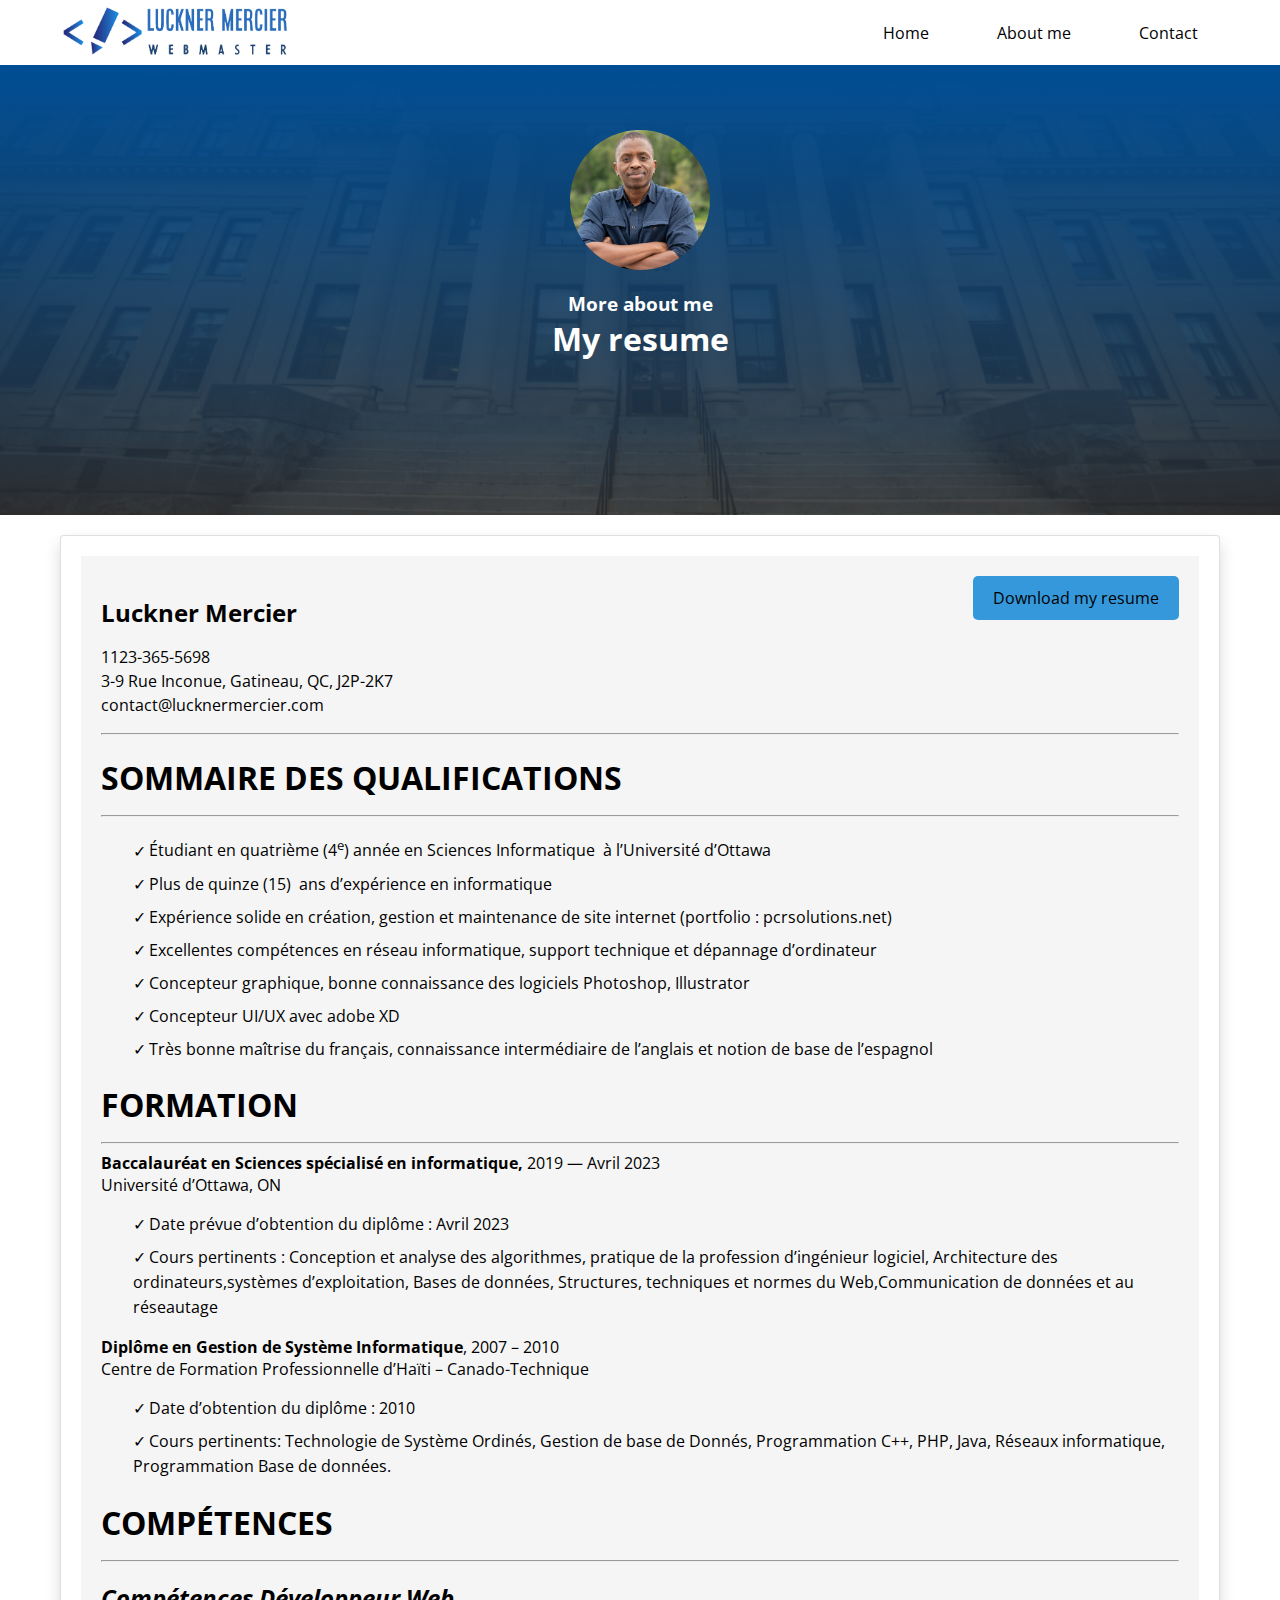
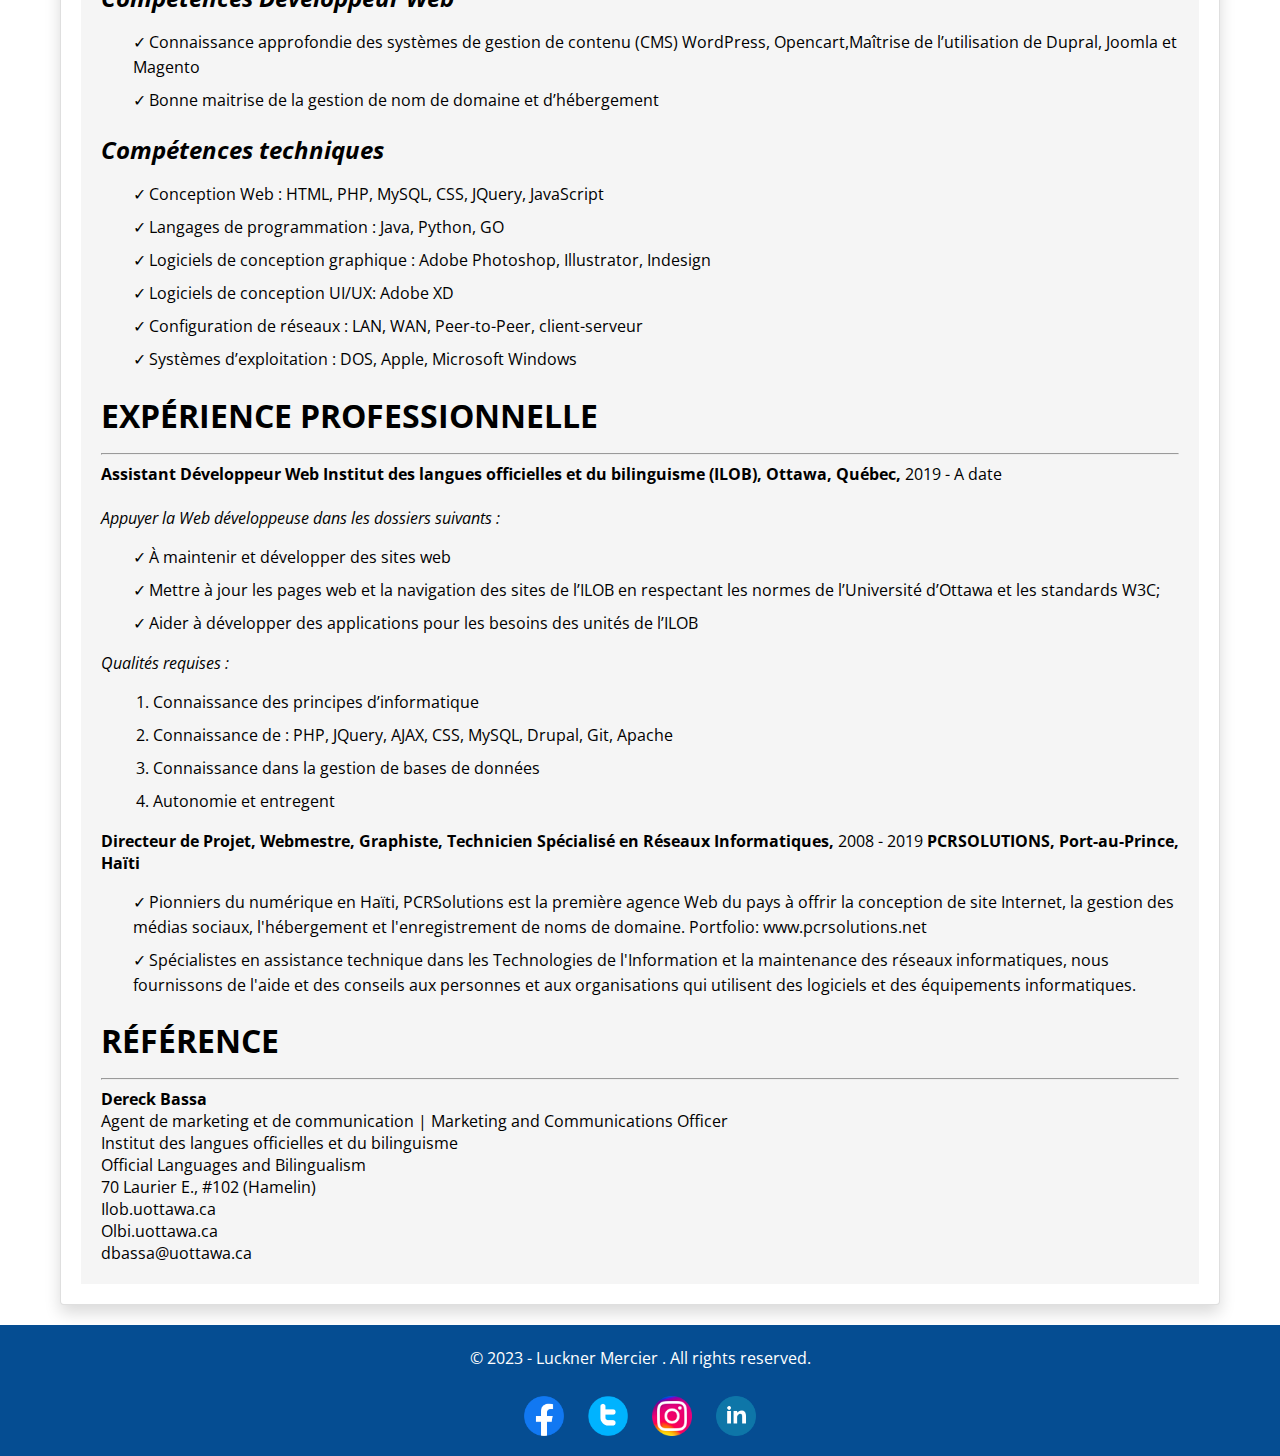
==== about.html @ 6ec3eed3 "adding the aboiut page" ====
<!DOCTYPE html>
<html lang="fr">

<head>
  <meta charset="UTF-8">
  <title>Portfolio de Luckner Mercier</title>
  <link rel="stylesheet" href="style.css">

</head>

<body>

  <body>
    <div class="navbar">
      <a href="index.html"> <img src="img/logo.png" class="logo" alt="Logo"> </a>
      <nav>
        <ul>
          <li><a href="index.html">Home</a></li>
          <li><a href="about.html">About me</a></li>
          <li><a href="contact.html">Contact</a></li>
        </ul>
      </nav>
    </div>


    <header>
      <div class="banner">
        <div class="intro">
          <img class="profil" src="img/profil.png" alt="" width="72" height="57">
          <h3>More about me</h3>
          <h1 class="title">My resume</h1>

        </div>
      </div>

    </header>

    <div class="main-content">



      <div class="card shadow">
        <div class="card-body">
          <div class="title">
            <span>
              <h2 style="color:#000;">Luckner Mercier </h2>
              <p style="color:#000;"> 1123-365-5698<br />
                3-9 Rue Inconue, Gatineau, QC, J2P-2K7 <br />
                <a href="mailto:contact@lucknermercier.com">contact@lucknermercier.com</a>
              <p>
            </span>

            <span class="download-button">
              <a href="resume.pdf" download>Download my resume</a>
            </span>

          </div>

          <hr />

          <h1>SOMMAIRE DES QUALIFICATIONS</h1>

          <hr />

          <ul>
            <li>Étudiant en quatrième (4<sup>e</sup>) année en Sciences Informatique  à l’Université d’Ottawa
            </li>
            <li>Plus de quinze (15)  ans d’expérience en informatique</li>
            <li>Expérience solide en création, gestion et maintenance de site internet (portfolio : <a
                href="http://www.pcrsolutions.net">pcrsolutions.net</a>)</li>
            <li>Excellentes compétences en réseau informatique, support technique et dépannage d’ordinateur</li>
            <li>Concepteur graphique, bonne connaissance des logiciels Photoshop, Illustrator</li>
            <li>Concepteur UI/UX avec adobe XD</li>
            <li>Très bonne maîtrise du français, connaissance intermédiaire de l’anglais et notion de base de
              l’espagnol</li>
          </ul>
          <h1>FORMATION</h1>

          <hr />

          <strong>Baccalauréat en Sciences spécialisé en informatique,</strong> 2019 — Avril 2023 <br>
          Université d’Ottawa, ON
          <ul>
            <li>Date prévue d’obtention du diplôme : Avril 2023</li>
            <li>Cours pertinents : Conception et analyse des algorithmes, pratique de la profession d’ingénieur
              logiciel, Architecture des ordinateurs,systèmes d’exploitation, Bases de données, Structures,
              techniques et normes du Web,Communication de données et au réseautage</li>
          </ul>
          <strong>Diplôme en Gestion de Système Informatique</strong>, 2007 – 2010 <br>
          Centre de Formation Professionnelle d’Haïti – Canado-Technique <br />
          <ul>
            <li>Date d’obtention du diplôme : 2010</li>
            <li>Cours pertinents: Technologie de Système Ordinés, Gestion de base de Donnés, Programmation C++,
              PHP, Java, Réseaux informatique, Programmation Base de données.</li>
          </ul>
          <h1>COMPÉTENCES</h1>

          <hr />

          <h2><em>Compétences Développeur Web</em></h2>
          <ul>
            <li>Connaissance approfondie des systèmes de gestion de contenu (CMS) WordPress, Opencart,Maîtrise
              de l’utilisation de Dupral, Joomla et Magento</li>
            <li>Bonne maitrise de la gestion de nom de domaine et d’hébergement</li>
          </ul>
          <h2><em>Compétences techniques</em></h2>
          <ul>
            <li>Conception Web : HTML, PHP, MySQL, CSS, JQuery, JavaScript</li>
            <li>Langages de programmation : Java, Python, GO</li>
            <li>Logiciels de conception graphique : Adobe Photoshop, Illustrator, Indesign</li>
            <li>Logiciels de conception UI/UX: Adobe XD</li>
            <li>Configuration de réseaux : LAN, WAN, Peer-to-Peer, client-serveur</li>
            <li>Systèmes d’exploitation : DOS, Apple, Microsoft Windows</li>
          </ul>
          <h1>EXPÉRIENCE PROFESSIONNELLE</h1>

          <hr />

          <strong>Assistant Développeur Web</strong>
          <strong>Institut des langues officielles et du bilinguisme (ILOB), Ottawa, Québec, </strong> 2019 - A
          date<br> <br>

          <em>Appuyer la Web développeuse dans les dossiers suivants :</em>
          <ul>
            <li>À maintenir et développer des sites web</li>
            <li>Mettre à jour les pages web et la navigation des sites de l’ILOB en respectant les normes de
              l’Université d’Ottawa et les standards W3C;</li>
            <li>Aider à développer des applications pour les besoins des unités de l’ILOB</li>
          </ul>
          <em>Qualités requises :</em>
          <ol>
            <li>Connaissance des principes d’informatique</li>
            <li>Connaissance de : PHP, JQuery, AJAX, CSS, MySQL, Drupal, Git, Apache</li>
            <li>Connaissance dans la gestion de bases de données</li>
            <li>Autonomie et entregent</li>
          </ol>
          <strong>Directeur de Projet, Webmestre, </strong>
          <strong>Graphiste, Technicien Spécialisé en Réseaux Informatiques, </strong>2008 - 2019<strong>
            PCRSOLUTIONS, Port-au-Prince, Haïti</strong>
          <ul>
            <li>Pionniers du numérique en Haïti, PCRSolutions est la première agence Web du pays à offrir la
              conception de site Internet, la gestion des médias sociaux, l'hébergement et l'enregistrement
              de noms de domaine. Portfolio: www.pcrsolutions.net</li>
            <li>Spécialistes en assistance technique dans les Technologies de l'Information et la maintenance
              des réseaux informatiques, nous fournissons de l'aide et des conseils aux personnes et aux
              organisations qui utilisent des logiciels et des équipements informatiques.</li>
          </ul>
          <h1>RÉFÉRENCE</h1>

          <hr />

          <strong>Dereck Bassa</strong><br />
          Agent de marketing et de communication | Marketing and Communications Officer<br />
          Institut des langues officielles et du bilinguisme<br />
          Official Languages and Bilingualism<br />
          70 Laurier E., #102 (Hamelin)<br />
          <a href="mailto:Ilob.uottawa.ca"> Ilob.uottawa.ca</a><br />
          <a href="mailto:Olbi.uottawa.ca"> Olbi.uottawa.ca</a><br />
          <a href="mailto:dbassa@uottawa.ca"> dbassa@uottawa.ca</a><br />
        </div>
      </div>






    </div>

    <footer>
      <div class="container">
        <p>&copy; 2023 - Luckner Mercier . All rights reserved.</p>
        <div class="social-media">
          <a href="https://www.facebook.com/lucknermercier" target="_blank">
            <img src="img/facebook.png" alt="Facebook">
          </a>
          <a href="https://twitter.com/lucko_" target="_blank">
            <img src="img/twitter.png" alt="Twitter">
          </a>
          <a href="https://www.instagram.com/lucknermercier/" target="_blank">
            <img src="img/instagram.png" alt="Instagram">
          </a>
          <a href="https://www.linkedin.com/in/luckner-mercier-95314342/" target="_blank">
            <img src="img/linkedin.png" alt="LinkedIn">
          </a>
        </div>
      </div>
    </footer>

  </body>

</body>

</html>
---- style.css ----
@import url(https://fonts.googleapis.com/css?family=Open+Sans);

body {
  font-family: 'Open Sans',serif;
  padding: 0;
  margin:0;
}


h1 {
  font-size: 2em;
  margin-bottom: 0.5em;
}

h2 {
  font-size: 1.5em;
  margin-bottom: 0.5em;
}

h3 {
  font-size: 1.2em;
  font-weight: bold;
  margin-bottom: 0.5em;
}


.intro h3 {
 color:#fff;
 padding:0;
 margin:0

}

.intro h1 {
  margin-top:0;
}

p {
  font-size: 1em;
  line-height: 1.5;
  margin-bottom: 1em;
}

a {
  color: #0000ff;
  text-decoration: none;
}

a:hover {
  color: #ff0000;
  text-decoration: underline;
}

ul {
  list-style-type: square;
  margin-bottom: 1em;
  padding-left: 2em;
}

ol {
  list-style-type: decimal;
  margin-bottom: 1em;
  padding-left: 2em;
}

li {
  margin-bottom: 0.5em;
}

img {
  max-width: 100%;
  height: auto;
}

.btn {
  display: inline-block;
  font-weight: 400;
  line-height: 1.5;
  color: #212529;
  text-align: center;
  text-decoration: none;
  vertical-align: middle;
  cursor: pointer;
  -webkit-user-select: none;
  -moz-user-select: none;
  user-select: none;
  background-color: transparent;
  border: 1px solid transparent;
  padding: 0.375rem 0.75rem;
  font-size: 1rem;
  border-radius: 0.25rem;
  transition: color .15s ease-in-out,background-color .15s ease-in-out,border-color .15s ease-in-out,box-shadow .15s ease-in-out;
}

.btn-primary {
  background-color: #004474;
  color: white;
}

.btn-primary:hover {
  background-color: #0c2f47;
}

.btn-secondary {
  background-color: #02491d;
  color: white;
}

.btn-secondary:hover {
  background-color: #000904;
}



header {
  background-color: transparent;
  background-image: url(img/banner.jpeg);
  background-size: cover;
  background-position: bottom center;
  height: 450px;
  position: relative;
}

.navbar {
  display: flex;
  align-items: center;
  justify-content: space-between;
  margin: 0 auto;
  max-width: 1200px;
}

nav a {
  color: #000;
  text-decoration: none;
  margin-right: 1em;
  padding: 0.5em 1em;
  border-radius: 50px;
  transition: all 0.2s ease-in-out;
}

nav a:hover {
  background-color: #054d92;
  color: #fff;
  text-decoration: none;
}

.logo {
  height: 60px;
  margin-left: 20px;
}

.intro {
  max-width: 1200px;
  margin: 0 auto;
  padding: 50px 5%;
}

.intro img{
  position: relative;
  border-radius: 50%;
  height: 140px;
  width: 140px;
  padding: 0;
  margin: 0;
  border: 15px solid transparent;
  z-index: 9999;
  transition: all .3s ease-out;

}

nav ul {
  display: flex;
  list-style: none;
  margin: 0;
  padding: 0;
}

nav li {
  margin: 0 10px;
}

.banner {
  text-align: center !important;
  position: absolute;
  top: 0;
  width: 100%;
  height: 100%;
  background: linear-gradient(0deg, rgb(44 44 44 / 82%), rgb(0 78 149));
}

.title, .lead {

  color: #fff!important;
}

.main-content {
  display: flex;
  flex-wrap: wrap;
  margin: 0 auto;
  max-width: 1200px;
}

.card {
  display: flex;
  flex-wrap: wrap;
  box-shadow: rgb(0 0 0 / 22%) 0px 4px 9px 6px;
  margin: 2em;
  padding: 1em;
  border-radius: 10px;
}

.card-content {
  display: flex;
  flex-wrap: wrap;
}

.about-section, .info-section {
  flex: 1; 
  margin-right: 1em;
}


.skill-section {
  text-align: center;
  padding: 40px;
}

.skill-demo {
  display: flex;
  flex-wrap: wrap;
  justify-content: center;
  margin-top: 20px;
}

.skill-item {
  width: 300px;
  margin: 20px;
  text-align: left;
}

.skill-level {
  height: 20px;
  background-color: lightgray;
  border-radius: 10px;
  position: relative;
  overflow: hidden;
}

.skill-level span {
  position: absolute;
  top: 50%;
  left: 50%;
  transform: translate(-50%, -50%);
  color: white;
  font-weight: bold;
}





.grid-container {
  display: grid;
  grid-template-columns: repeat(3, 1fr);
  grid-gap: 20px;
  padding: 20px;
}

/* Style the grid items */
.grid-item {
  background-color: lightgray;
  border-radius: 10px;
  height: 300px;
  position: relative;
  overflow: hidden;
}

/* Style the images */
.grid-item img {
  width: 100%;
  height: 100%;
  object-fit: cover;
  transition: transform 0.5s;
}

/* Style the links */
.grid-item a {
  position: absolute;
  top: 0;
  bottom: 0;
  left: 0;
  right: 0;
  display: flex;
  align-items: center;
  justify-content: center;
  text-decoration: none;
  color: white;
  font-weight: bold;
  opacity: 0;
  transition: opacity 0.5s;
}

/* Show the links on hover */
.grid-item:hover a {
  opacity: 1;
}

/* Zoom the images on hover */
.grid-item:hover img {
  transform: scale(1.2);
}

/* Add a caption to the grid items */
.grid-item h3 {
  position: absolute;
  bottom: 0;
  background-color: rgba(0, 0, 0, 0.7);
  color: white;
  padding: 10px;
  width: 100%;
}

.projecttitle{
  text-align: center;}

  /* Style the footer */
  footer {
    background-color: #054d92;
    color: white;
    text-align: center;
    padding: 5px 0;
  }

  /* Style the container */
  .container {
    width: 100%;
    max-width: 1200px;
    margin: 0 auto;
  }

  /* Style the social media links */
  .social-media a {
    display: inline-block;
    padding: 10px;
  }

  /* Style the social media images */
  .social-media img {
    width: 40px;
    height: 40px;
  }



  /* Style CV/about page media images */

  .card {
    position: relative;
    display: -ms-flexbox;
    display: flex;
    -ms-flex-direction: column;
    flex-direction: column;
    min-width: 0;
    word-wrap: break-word;
    background-color: #fff;
    background-clip: border-box;
    border: 1px solid rgba(0, 0, 0, .125);
    border-radius: 0.25rem;
    margin: 20px;
    padding: 20px;
    box-shadow: 2px 2px 10px #999;
}

.shadow {
    box-shadow: 0 .5rem 1rem rgba(0, 0, 0, .15) !important;
}

.card-body {
    -ms-flex: 1 1 auto;
    flex: 1 1 auto;
    min-height: 1px;
    padding: 1.25rem;
    background-color: #f5f5f5;
}

.card-body h4 {
    font-size: 1.2rem;
}

.card-body p {
    font-size: 1rem;
}

.card-body ul {
    list-style: none;
}

.card-body li {
    margin-bottom: 0.5rem;
    line-height: 25px;
}

.card-body ul li::before {
    content: "✓";
    display: inline-block;
    margin-right: 0.2rem;
  }

  ol {

    margin-left: 20px;
  }


.card-body a {
    color: #000;
}

.shadow {
    box-shadow: 2px 2px 10px #999;
}

.text-white {
    color: #fff;
}

span .download-button {

    float: right;
}

.download-button {
    display: inline-block;
    padding: 10px 20px;
    background-color: #3498db;
    color: #fff;
    text-decoration: none;
    border-radius: 5px;
    position: absolute;
    right: 0;
    top: 0;
    margin-right: 40px;
    margin-top: 40px;
}
  
  .download-button:hover {
    background-color: #2980b9;
  }

  .download-button a{

    text-decoration: none;
  }
  
  .download-button a:hover{

color:white;  }


/* Add styles for social media links */
.social-link {
    color: #007bff;
    text-decoration: none;
    margin-right: 10px;
}

.social-link:hover {
    color: #fff;
    background-color: #007bff;
}
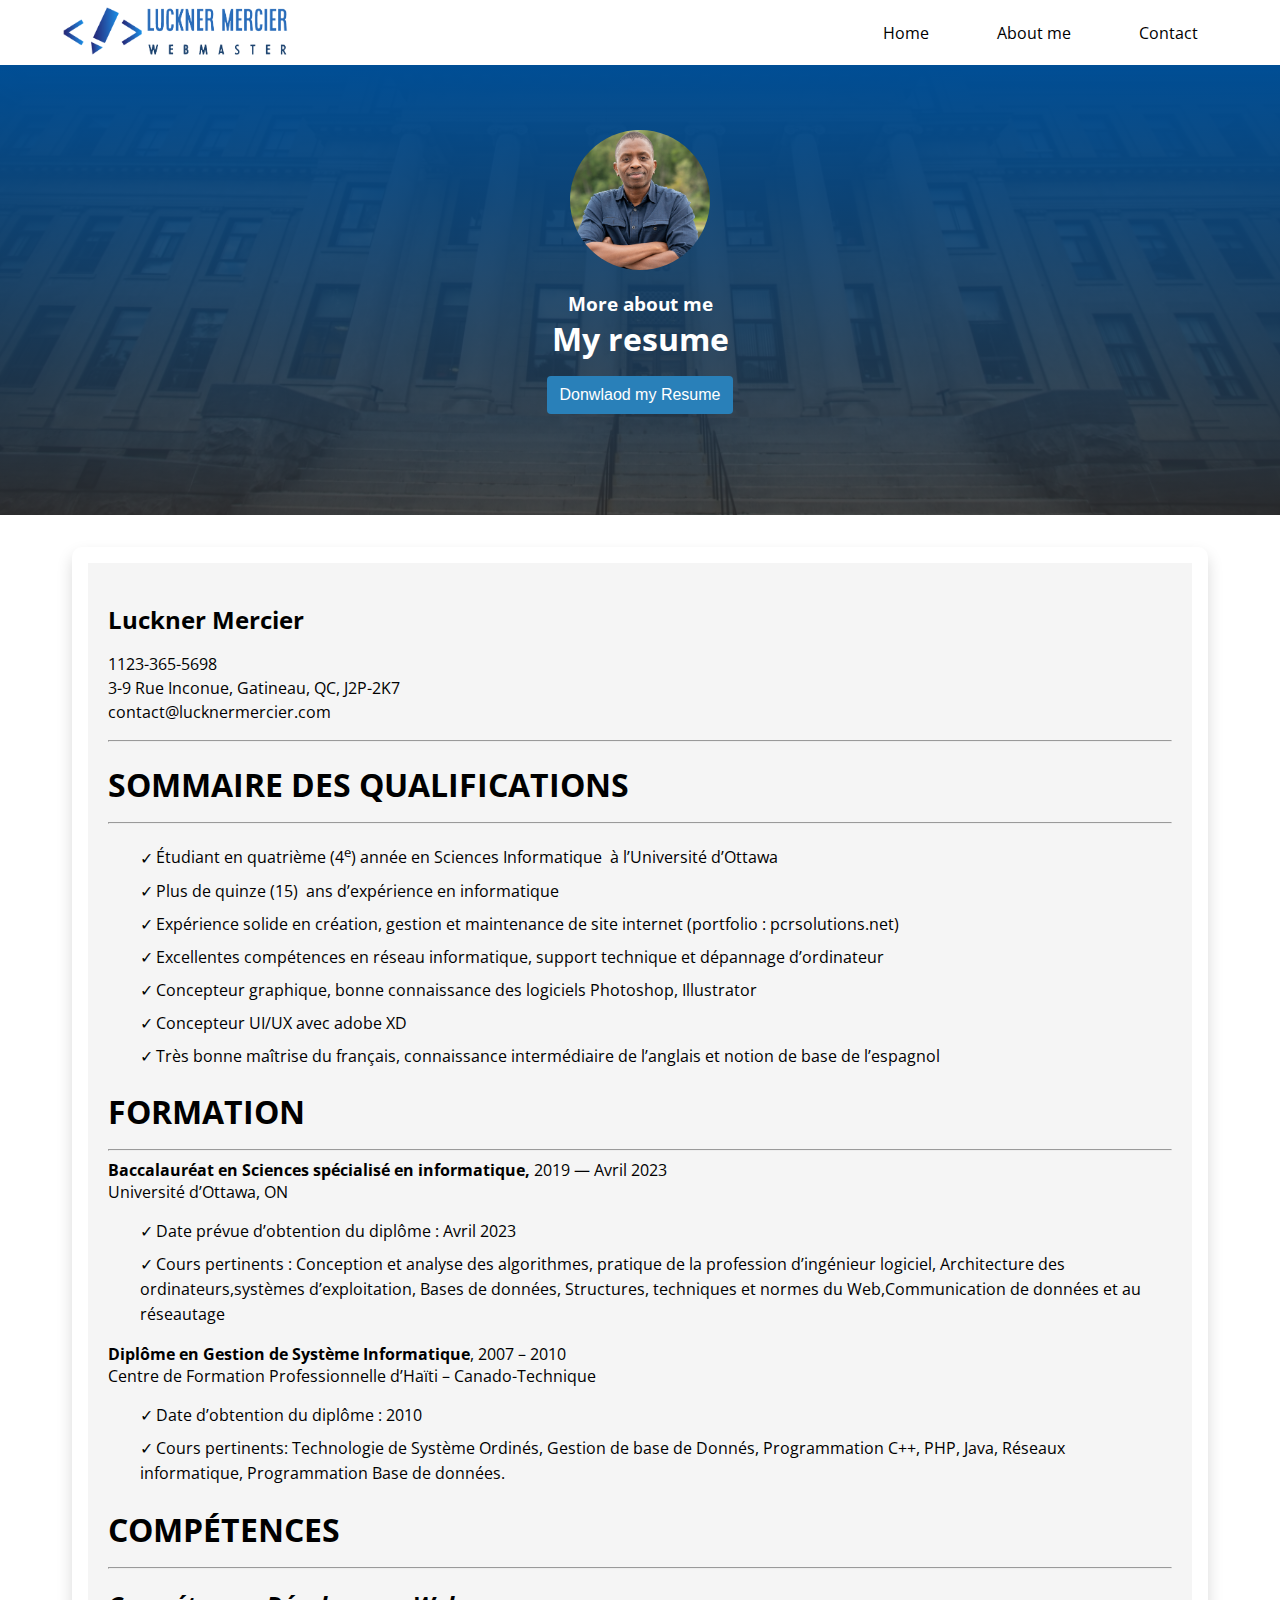
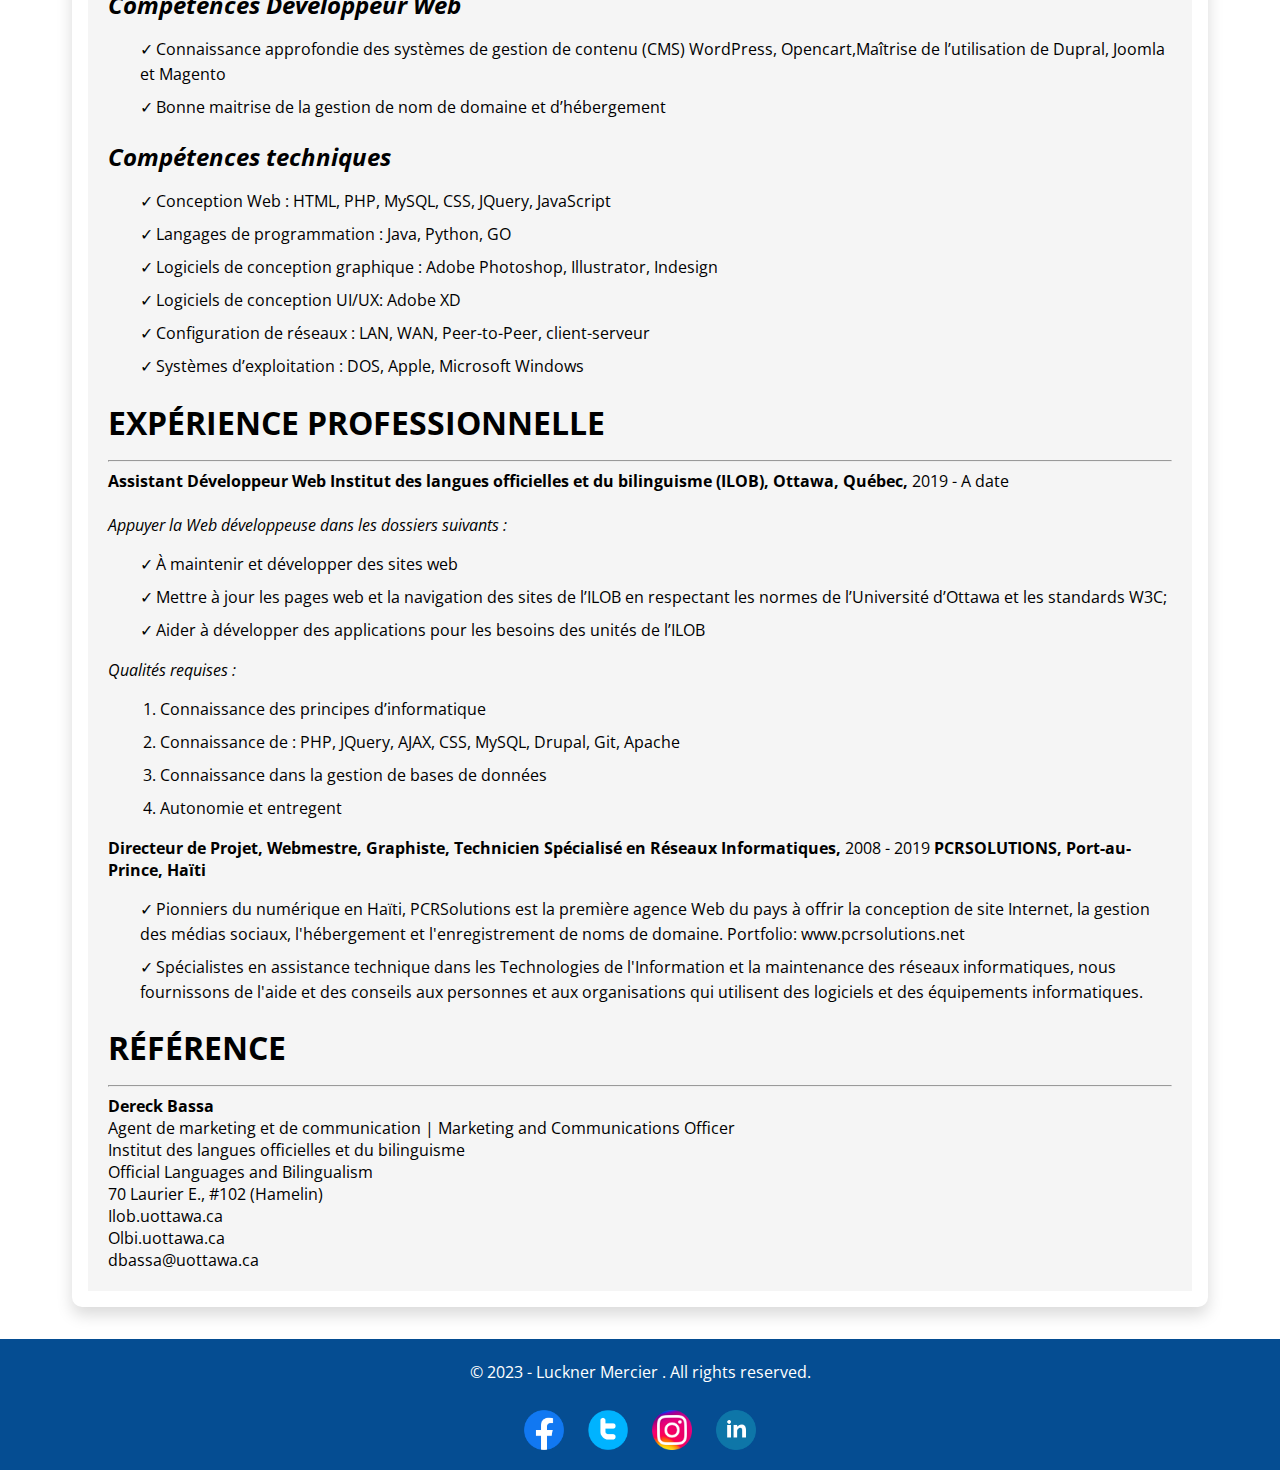
==== commit 1fdf475d: "adding contact page and final touch" ====
--- a/about.html
+++ b/about.html
@@ -29,6 +29,11 @@
           <img class="profil" src="img/profil.png" alt="" width="72" height="57">
           <h3>More about me</h3>
           <h1 class="title">My resume</h1>
+          <div class="button">
+
+            <a href="resume.pdf"><button type="button" class="btn btn-secondary" target="_blank">Donwlaod my
+                Resume</button></a>
+          </div>
 
         </div>
       </div>
@@ -41,18 +46,16 @@
 
       <div class="card shadow">
         <div class="card-body">
+
           <div class="title">
-            <span>
+            <div>
               <h2 style="color:#000;">Luckner Mercier </h2>
               <p style="color:#000;"> 1123-365-5698<br />
                 3-9 Rue Inconue, Gatineau, QC, J2P-2K7 <br />
                 <a href="mailto:contact@lucknermercier.com">contact@lucknermercier.com</a>
               <p>
-            </span>
+            </div>
 
-            <span class="download-button">
-              <a href="resume.pdf" download>Download my resume</a>
-            </span>
 
           </div>
 
--- a/style.css
+++ b/style.css
@@ -42,7 +42,7 @@
 }
 
 a {
-  color: #0000ff;
+  color: #054d92;
   text-decoration: none;
 }
 
@@ -102,7 +102,7 @@
 }
 
 .btn-secondary {
-  background-color: #02491d;
+  background-color: #2980b9;
   color: white;
 }
 
@@ -207,6 +207,7 @@
   margin: 2em;
   padding: 1em;
   border-radius: 10px;
+  width:100%;
 }
 
 .card-content {
@@ -240,7 +241,7 @@
 
 .skill-level {
   height: 20px;
-  background-color: lightgray;
+  background-color: #3498db;
   border-radius: 10px;
   position: relative;
   overflow: hidden;
@@ -354,22 +355,6 @@
 
   /* Style CV/about page media images */
 
-  .card {
-    position: relative;
-    display: -ms-flexbox;
-    display: flex;
-    -ms-flex-direction: column;
-    flex-direction: column;
-    min-width: 0;
-    word-wrap: break-word;
-    background-color: #fff;
-    background-clip: border-box;
-    border: 1px solid rgba(0, 0, 0, .125);
-    border-radius: 0.25rem;
-    margin: 20px;
-    padding: 20px;
-    box-shadow: 2px 2px 10px #999;
-}
 
 .shadow {
     box-shadow: 0 .5rem 1rem rgba(0, 0, 0, .15) !important;
@@ -436,9 +421,7 @@
     color: #fff;
     text-decoration: none;
     border-radius: 5px;
-    position: absolute;
-    right: 0;
-    top: 0;
+   float:right;
     margin-right: 40px;
     margin-top: 40px;
 }
@@ -467,4 +450,27 @@
 .social-link:hover {
     color: #fff;
     background-color: #007bff;
-}+}
+
+form {
+  padding: 20px;
+  background-color: rgb(248, 248, 248);
+}
+
+/* Style the form inputs */
+.form-control {
+  width: 90%;
+  padding: 10px;
+  margin-bottom: 20px;
+}
+
+/* Style the submit button */
+.btn-primary {
+  background-color: #054d92;
+  color: white;
+  padding: 10px 20px;
+  border-radius: 5px;
+  border: none;
+  cursor: pointer;
+}
+
